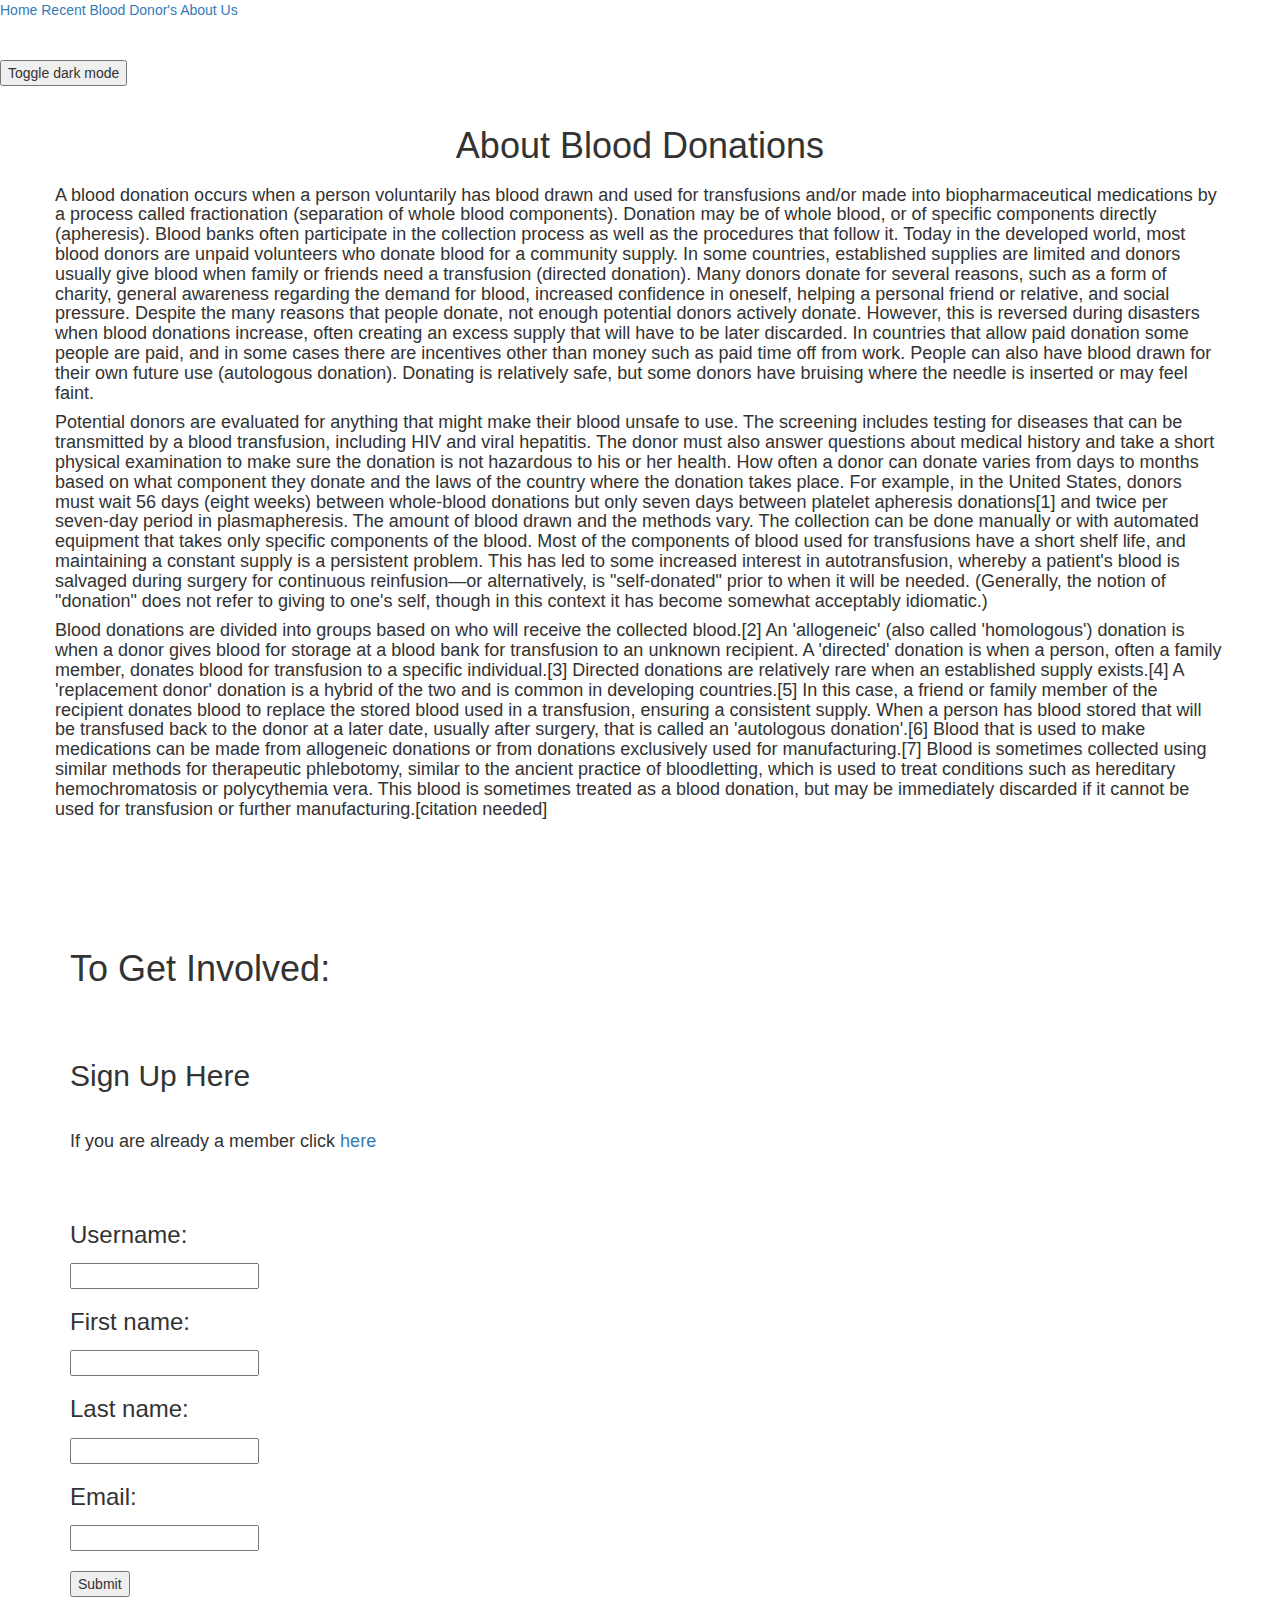
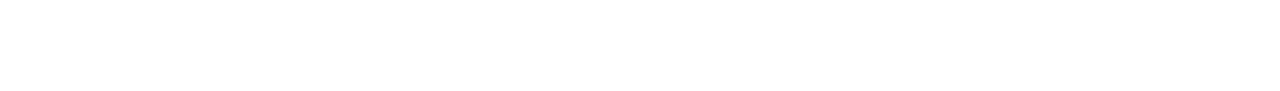
==== index.html @ 9bbbe20e "Add files via upload" ====
<html>

<head>
  <title>Bootstrap Example</title>
  <meta charset="utf-8">
  <meta name="viewport" content="width=device-width, initial-scale=1">
  <link rel="stylesheet" href="https://maxcdn.bootstrapcdn.com/bootstrap/3.4.1/css/bootstrap.min.css">
  <script src="https://ajax.googleapis.com/ajax/libs/jquery/3.6.0/jquery.min.js"></script>
  <script src="https://maxcdn.bootstrapcdn.com/bootstrap/3.4.1/js/bootstrap.min.js"></script>
  <link rel="stylesheet" href="CSS.css">
  <meta charset="utf-8">
  <meta name="viewport" content="width=device-width, initial-scale=1">
  <script src="JAVA.js"></script>
  <link rel="stylesheet" href="https://cdn.jsdelivr.net/npm/bootstrap@4.5.3/dist/css/bootstrap.min.css" integrity="sha384-TX8t27EcRE3e/ihU7zmQxVncDAy5uIKz4rEkgIXeMed4M0jlfIDPvg6uqKI2xXr2" crossorigin="anonymous">
</head>

      
<body>
    <div class="topnav">
        <a class="active" href="HTML - Homepage.html">Home</a>
        <a href="HTML - Recent Blood Donor's.html">Recent Blood Donor's</a>

        <a href="HTML - About Us.html">About Us</a>
      </div>

<br><br>
<button onclick="myFunction()">Toggle dark mode</button>
<br><br>

      <div class="container">
        <CENTER><h1> About Blood Donations</H1></CENTER>
        
          <div class="row">
            <div class="col-sm">
             <h4> A blood donation occurs when a person voluntarily has blood drawn and used for transfusions and/or made into biopharmaceutical medications by a process called fractionation (separation of whole blood components). Donation may be of whole blood, or of specific components directly (apheresis). Blood banks often participate in the collection process as well as the procedures that follow it.
      
              Today in the developed world, most blood donors are unpaid volunteers who donate blood for a community supply. In some countries, established supplies are limited and donors usually give blood when family or friends need a transfusion (directed donation). Many donors donate for several reasons, such as a form of charity, general awareness regarding the demand for blood, increased confidence in oneself, helping a personal friend or relative, and social pressure. Despite the many reasons that people donate, not enough potential donors actively donate. However, this is reversed during disasters when blood donations increase, often creating an excess supply that will have to be later discarded. In countries that allow paid donation some people are paid, and in some cases there are incentives other than money such as paid time off from work. People can also have blood drawn for their own future use (autologous donation). Donating is relatively safe, but some donors have bruising where the needle is inserted or may feel faint.</h4>
            </div>
            <div class="col-sm">
              <h4>Potential donors are evaluated for anything that might make their blood unsafe to use. The screening includes testing for diseases that can be transmitted by a blood transfusion, including HIV and viral hepatitis. The donor must also answer questions about medical history and take a short physical examination to make sure the donation is not hazardous to his or her health. How often a donor can donate varies from days to months based on what component they donate and the laws of the country where the donation takes place. For example, in the United States, donors must wait 56 days (eight weeks) between whole-blood donations but only seven days between platelet apheresis donations[1] and twice per seven-day period in plasmapheresis.
      
              The amount of blood drawn and the methods vary. The collection can be done manually or with automated equipment that takes only specific components of the blood. Most of the components of blood used for transfusions have a short shelf life, and maintaining a constant supply is a persistent problem. This has led to some increased interest in autotransfusion, whereby a patient's blood is salvaged during surgery for continuous reinfusion—or alternatively, is "self-donated" prior to when it will be needed. (Generally, the notion of "donation" does not refer to giving to one's self, though in this context it has become somewhat acceptably idiomatic.)</h4>
            </div>
            <div class="col-sm">
             <h4>Blood donations are divided into groups based on who will receive the collected blood.[2] An 'allogeneic' (also called 'homologous') donation is when a donor gives blood for storage at a blood bank for transfusion to an unknown recipient. A 'directed' donation is when a person, often a family member, donates blood for transfusion to a specific individual.[3] Directed donations are relatively rare when an established supply exists.[4] A 'replacement donor' donation is a hybrid of the two and is common in developing countries.[5] In this case, a friend or family member of the recipient donates blood to replace the stored blood used in a transfusion, ensuring a consistent supply. When a person has blood stored that will be transfused back to the donor at a later date, usually after surgery, that is called an 'autologous donation'.[6] Blood that is used to make medications can be made from allogeneic donations or from donations exclusively used for manufacturing.[7]
      
              Blood is sometimes collected using similar methods for therapeutic phlebotomy, similar to the ancient practice of bloodletting, which is used to treat conditions such as hereditary hemochromatosis or polycythemia vera. This blood is sometimes treated as a blood donation, but may be immediately discarded if it cannot be used for transfusion or further manufacturing.[citation needed]
              
      </h4>
            </div>
          </div>


<div id="margin_text">



      <br><br><br><br><br>

<h1>To Get Involved:</h1>

<br><br>

<h2>Sign Up Here</h2>
<br>
<h4>If you are already a member click <a href="HTML - Sign In.html">here</a></h4>
<br><br>

<form action="HTML - Signed In Page.html">
  <label for="username"><h3>Username:</h3></label><br>
  <input type="text" id="username" name="username"><br>
  <label for="fname"><h3>First name:</h3></label><br>
  <input type="text" id="fname" name="fname"><br>
  <label for="lname"><h3>Last name:</h3></label><br>
  <input type="text" id="lname" name="lname"><br>
  <label for="person_email"><h3>Email:</h3></label><br>
  <input type="email" id="person_email" name="person_email"><br><br>
  <input type="submit" value="Submit">





<div id="float_homepage">




</div>


<br><br>

</form>

</div>



<br><br>

</body>
</html>
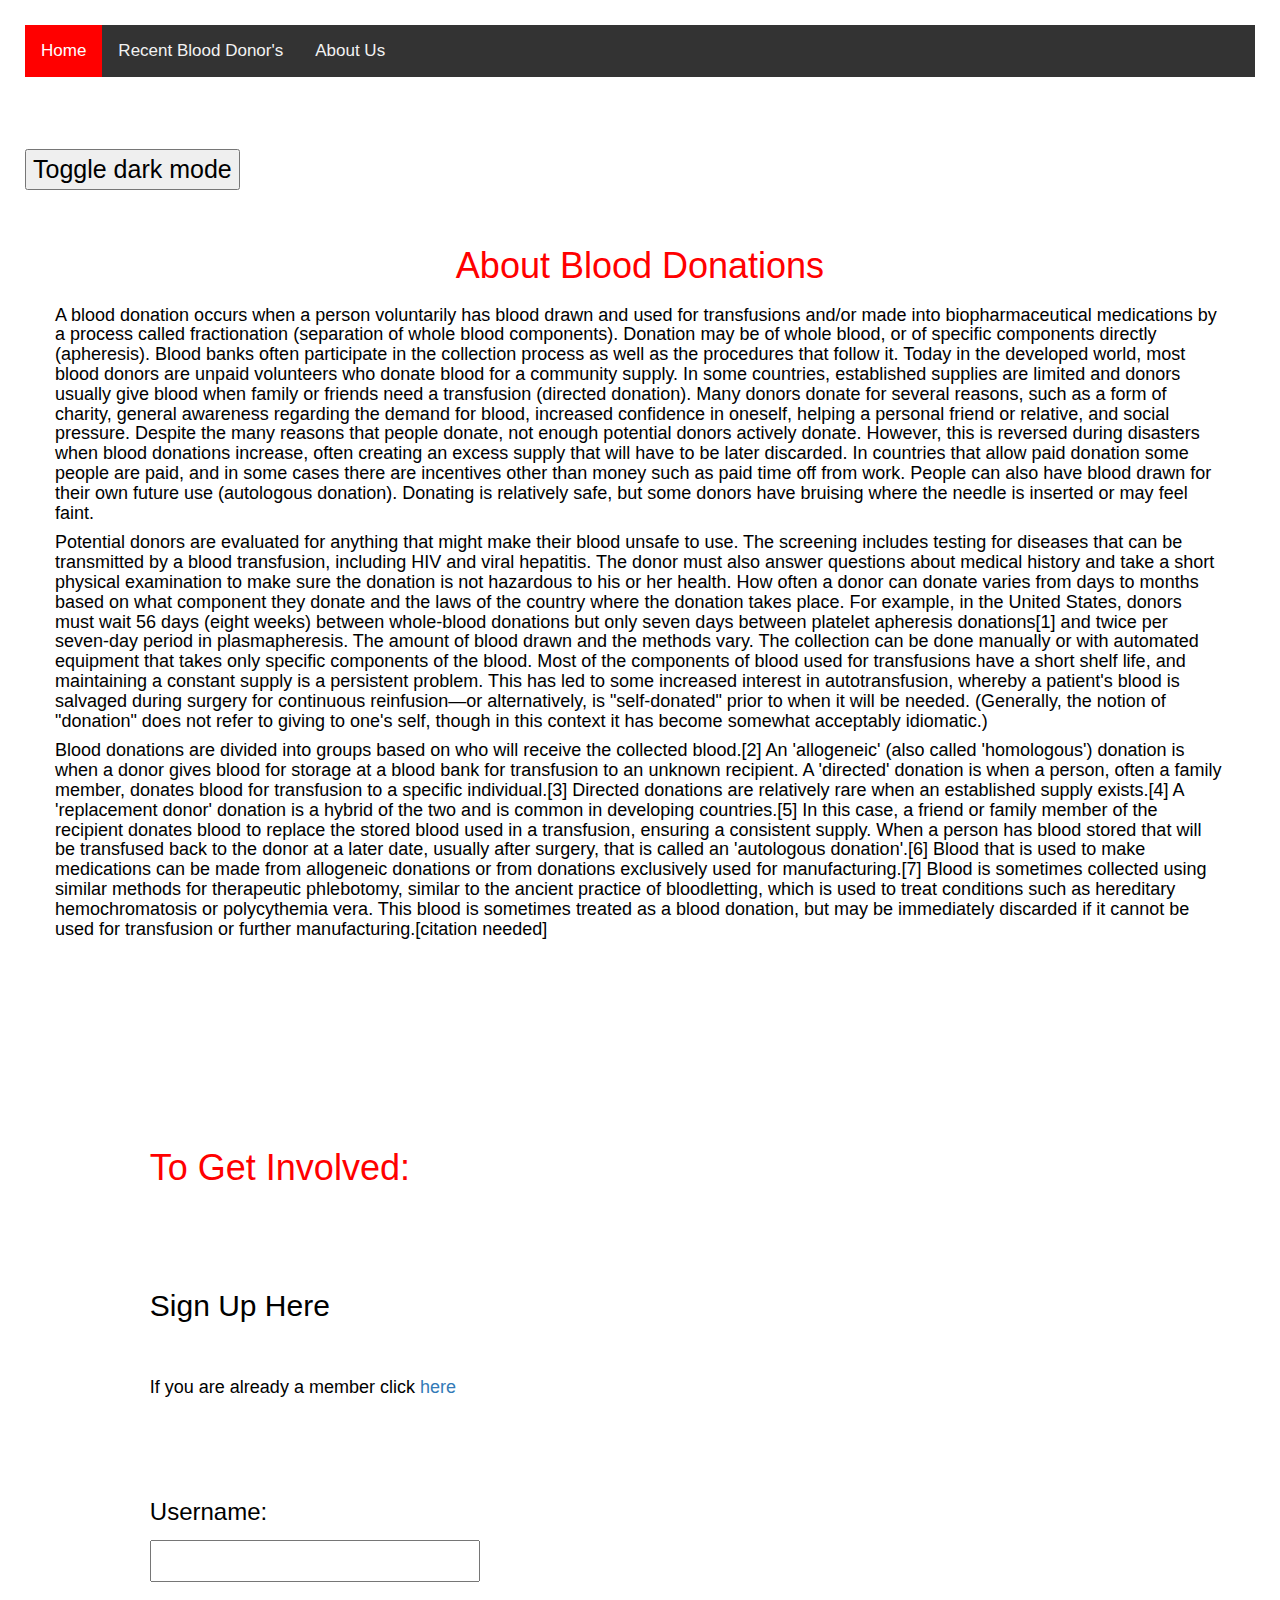
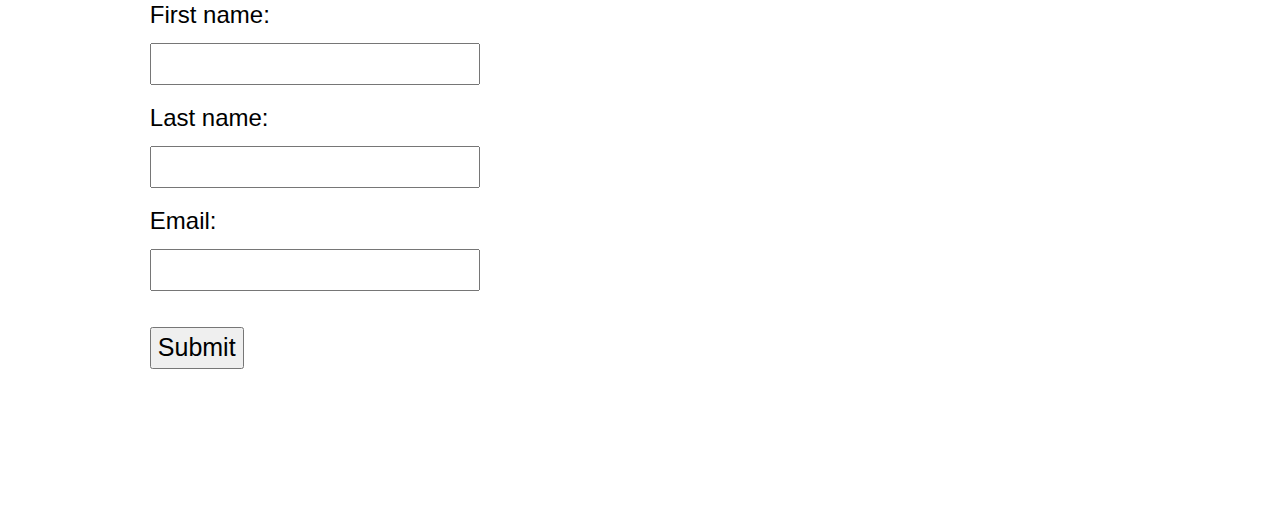
==== commit 79aa3f67: "Add files via upload" ====
--- a/index.html
+++ b/index.html
@@ -7,10 +7,10 @@
   <link rel="stylesheet" href="https://maxcdn.bootstrapcdn.com/bootstrap/3.4.1/css/bootstrap.min.css">
   <script src="https://ajax.googleapis.com/ajax/libs/jquery/3.6.0/jquery.min.js"></script>
   <script src="https://maxcdn.bootstrapcdn.com/bootstrap/3.4.1/js/bootstrap.min.js"></script>
-  <link rel="stylesheet" href="CSS.css">
+  <link rel="stylesheet" href="stylesheet.css">
   <meta charset="utf-8">
   <meta name="viewport" content="width=device-width, initial-scale=1">
-  <script src="JAVA.js"></script>
+  <script src="script.js"></script>
   <link rel="stylesheet" href="https://cdn.jsdelivr.net/npm/bootstrap@4.5.3/dist/css/bootstrap.min.css" integrity="sha384-TX8t27EcRE3e/ihU7zmQxVncDAy5uIKz4rEkgIXeMed4M0jlfIDPvg6uqKI2xXr2" crossorigin="anonymous">
 </head>
 
--- a/stylesheet.css
+++ b/stylesheet.css
@@ -0,0 +1,92 @@
+.topnav {
+    background-color: #333;
+    overflow: hidden;
+  }
+  
+
+  .topnav a {
+    float: left;
+    color: #f2f2f2;
+    text-align: center;
+    padding: 14px 16px;
+    text-decoration: none;
+    font-size: 17px;
+  }
+  
+
+  .topnav a:hover {
+    background-color: #ddd;
+    color: black;
+  }
+  
+
+  .topnav a.active {
+    background-color: red;
+    color: white;
+  }
+
+h1,h2{
+font-family: -apple-system, BlinkMacSystemFont, 'Segoe UI', Roboto, Oxygen, Ubuntu, Cantarell, 'Open Sans', 'Helvetica Neue', sans-serif;
+}
+
+#OR{
+text-align: center;
+}
+
+#margin_text{
+margin-left: 7%;
+}
+
+#about_us_h1{
+text-align: center;
+}
+
+#doctor_img{
+float: right;
+width: 12%;
+height: 35%;
+}
+
+#about_us_h1_why{
+text-align: right;
+}
+
+#pfp_one{
+height: 24%;
+float: left;
+width: 12%;
+}
+
+#float_homepage{
+  float: right;
+}
+
+#img_float{
+  float: right;
+  width: 5%;
+  height: 7%; 
+}
+
+#float_homepage{
+  float: right;
+}
+
+#sign_in_float{
+margin-left: 45%;
+}
+
+body {
+  padding: 25px;
+  background-color: white;
+  color: black;
+  font-size: 25px;
+}
+
+.dark-mode {
+  background-color: black;
+  color: white;
+}
+
+h1{
+color: red;
+}